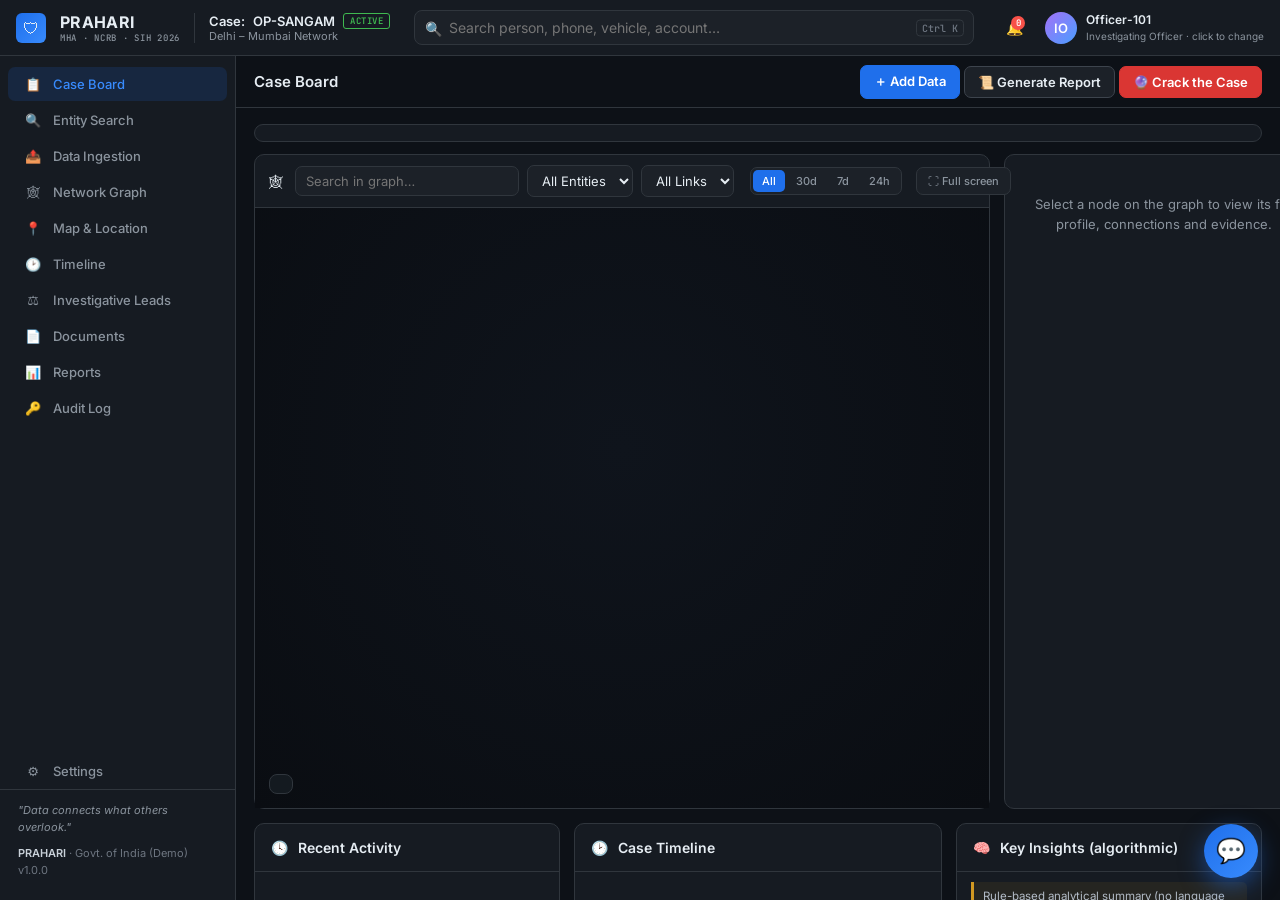
==== frontend/app.html @ 9f4f7a18 "Backend hardening, data curation, isolated tests, docs rewrite Backend - decisions: corrupt store ra" ====
<!DOCTYPE html>
<html lang="en">
<head>
<meta charset="UTF-8">
<meta name="viewport" content="width=device-width, initial-scale=1">
<title>PRAHARI · Investigative Intelligence Platform</title>
<!-- vendored: the board must work with no internet (air-gapped venue) -->
<script src="/static/vendor/vis-network.min.js"></script>
<link rel="preconnect" href="https://fonts.googleapis.com">
<link href="https://fonts.googleapis.com/css2?family=Inter:wght@400;500;600;700&family=JetBrains+Mono:wght@400;500&display=swap" rel="stylesheet">
<style>
:root{
  --bg:#0d1117; --panel:#161b22; --panel2:#1c2128; --panel3:#21262d;
  --border:#30363d; --border2:#3d444d;
  --text:#e6edf3; --text2:#c9d1d9; --muted:#8b949e; --dim:#6e7681;
  --blue:#4a9eff; --green:#3fb950; --amber:#d29922; --red:#f85149;
  --purple:#a371f7; --accent:#1f6feb; --accent2:#388bfd;
  --ui:"Inter",system-ui,sans-serif; --mono:"JetBrains Mono",monospace;
  --sidebar:236px; --topbar:56px; --tabs:52px;
}
*{box-sizing:border-box;margin:0}
html,body{height:100%}
body{background:var(--bg);color:var(--text);font:14px/1.5 var(--ui);overflow:hidden}
button{font:inherit;cursor:pointer;border:0;background:none;color:inherit}
::-webkit-scrollbar{width:10px;height:10px}
::-webkit-scrollbar-thumb{background:#30363d;border-radius:5px;border:2px solid var(--bg)}
::-webkit-scrollbar-thumb:hover{background:#3d444d}
.hidden{display:none!important}

/* ---------------- topbar ---------------- */
#topbar{position:fixed;top:0;left:0;right:0;height:var(--topbar);z-index:50;
  display:flex;align-items:center;gap:14px;padding:0 16px;
  background:var(--panel);border-bottom:1px solid var(--border)}
.emblem{width:30px;height:30px;border-radius:6px;flex-shrink:0;
  background:linear-gradient(135deg,#1f6feb,#388bfd);display:flex;align-items:center;
  justify-content:center;font-size:16px}
.brand{display:flex;flex-direction:column;line-height:1.15;flex-shrink:0}
.brand b{font:700 16px var(--ui);letter-spacing:.02em}
.brand span{font:500 9px var(--mono);color:var(--muted);letter-spacing:.08em}
.casechip{display:flex;flex-direction:column;line-height:1.2;padding-left:14px;
  border-left:1px solid var(--border);flex-shrink:0}
.casechip .ct{display:flex;align-items:center;gap:8px;font:600 13px var(--ui)}
.casechip .ct .badge{font:600 9px var(--mono);letter-spacing:.06em;color:var(--green);
  border:1px solid var(--green);border-radius:3px;padding:1px 6px}
.casechip .cs{font:400 11px var(--ui);color:var(--muted)}
#gsearch{flex:1;max-width:560px;margin:0 auto;position:relative}
#gsearch input{width:100%;background:var(--panel2);border:1px solid var(--border);
  border-radius:8px;color:var(--text);font:14px var(--ui);padding:8px 12px 8px 34px;outline:none}
#gsearch input:focus{border-color:var(--accent)}
#gsearch .ico{position:absolute;left:11px;top:50%;transform:translateY(-50%);color:var(--muted)}
#gsearch .kbd{position:absolute;right:10px;top:50%;transform:translateY(-50%);
  font:500 10px var(--mono);color:var(--dim);border:1px solid var(--border);
  border-radius:4px;padding:1px 5px}
#gresults{position:absolute;top:42px;left:0;right:0;background:var(--panel2);
  border:1px solid var(--border);border-radius:8px;max-height:320px;overflow:auto;z-index:60;
  box-shadow:0 12px 32px rgba(0,0,0,.5)}
#gresults .gr{padding:8px 12px;cursor:pointer;display:flex;align-items:center;gap:9px;
  border-bottom:1px solid var(--border)}
#gresults .gr:hover{background:var(--panel3)}
.topright{display:flex;align-items:center;gap:14px;flex-shrink:0}
.icobtn{position:relative;width:34px;height:34px;border-radius:8px;display:flex;
  align-items:center;justify-content:center;color:var(--muted)}
.icobtn:hover{background:var(--panel3);color:var(--text)}
.icobtn .dot{position:absolute;top:5px;right:6px;width:14px;height:14px;border-radius:50%;
  background:var(--red);color:#fff;font:600 9px var(--mono);display:flex;align-items:center;
  justify-content:center}
.user{display:flex;align-items:center;gap:9px}
.avatar{width:32px;height:32px;border-radius:50%;background:linear-gradient(135deg,#a371f7,#4a9eff);
  display:flex;align-items:center;justify-content:center;font:600 13px var(--ui);color:#fff}
.user .un{line-height:1.2}.user .un b{font:600 12px var(--ui);display:block}
.user .un span{font:400 10px var(--ui);color:var(--muted)}

/* ---------------- sidebar ---------------- */
#sidebar{position:fixed;top:var(--topbar);left:0;bottom:0;width:var(--sidebar);z-index:40;
  background:var(--panel);border-right:1px solid var(--border);display:flex;flex-direction:column;
  padding:10px 0}
.navitem{display:flex;align-items:center;gap:11px;padding:9px 16px;margin:1px 8px;
  border-radius:7px;color:var(--muted);font:500 13px var(--ui);cursor:pointer;user-select:none}
.navitem:hover{background:var(--panel3);color:var(--text)}
.navitem.on{background:rgba(31,111,235,.15);color:var(--accent2)}
.navitem .ni{width:18px;text-align:center;flex-shrink:0}
.navspring{flex:1}
.sidefoot{padding:12px 18px;border-top:1px solid var(--border);font-size:11px;color:var(--dim)}
.sidefoot .q{font-style:italic;color:var(--muted);margin-bottom:10px;line-height:1.5}
.sidefoot b{color:var(--text2);font-weight:600}

/* ---------------- tabs + actions ---------------- */
#tabsbar{position:fixed;top:var(--topbar);left:var(--sidebar);right:0;height:var(--tabs);z-index:30;
  display:flex;align-items:center;gap:4px;padding:0 18px;background:var(--bg);
  border-bottom:1px solid var(--border)}
.tab{display:flex;align-items:center;gap:7px;padding:7px 13px;border-radius:7px;
  color:var(--muted);font:500 13px var(--ui);cursor:pointer;user-select:none}
.tab:hover{background:var(--panel2);color:var(--text)}
.tab.on{background:var(--accent);color:#fff}
.tabspring{flex:1}
.viewtitle{font:600 15px var(--ui);color:var(--text)}
.abtn{display:flex;align-items:center;gap:7px;padding:7px 13px;border-radius:7px;
  font:600 13px var(--ui);border:1px solid var(--border2)}
.abtn:hover{filter:brightness(1.12)}
.abtn.blue{background:var(--accent);border-color:var(--accent);color:#fff}
.abtn.ghost{background:var(--panel2);color:var(--text)}
.abtn.red{background:#da3633;border-color:#da3633;color:#fff}

/* ---------------- main ---------------- */
#main{position:fixed;top:calc(var(--topbar) + var(--tabs));left:var(--sidebar);right:0;bottom:0;
  overflow:auto;padding:16px 18px 22px}
.view{display:none}.view.on{display:block}

/* stat strip — slim single line, not tall cards */
.stats{display:flex;align-items:center;flex-wrap:wrap;gap:0;margin-bottom:12px;
  padding:8px 16px;background:var(--panel);border:1px solid var(--border);border-radius:9px}
.stat-i{display:inline-flex;align-items:baseline;gap:5px;font:400 12px var(--ui);color:var(--muted)}
.stat-i .ic{font-size:13px;margin-right:2px}
.stat-i b{font:700 15px var(--ui);color:var(--text)}
.stat-i.lead b{color:var(--red)}
.stat-sep{color:var(--border2);margin:0 12px}

/* card */
.card{background:var(--panel);border:1px solid var(--border);border-radius:10px}
.card-h{display:flex;align-items:center;gap:10px;padding:13px 16px;border-bottom:1px solid var(--border)}
.card-h .ci{color:var(--accent2)}
.card-h h3{font:600 14px var(--ui);flex:1}
.card-h .sub{font:400 11px var(--ui);color:var(--muted)}

/* overview grid */
.ov-grid{display:grid;grid-template-columns:1fr 340px;gap:14px;margin-bottom:14px}
.ov-bottom{display:grid;grid-template-columns:1fr 1.2fr 1fr;gap:14px}
@media(max-width:1400px){.ov-grid{grid-template-columns:1fr 320px}.stats{grid-template-columns:repeat(3,1fr)}}

/* graph */
.graphwrap{position:relative}
.graphtools{display:flex;align-items:center;gap:8px;padding:10px 14px;border-bottom:1px solid var(--border)}
.graphtools .gsrch{flex:1;max-width:240px;position:relative}
.graphtools input,.graphtools select{background:var(--panel2);border:1px solid var(--border);
  border-radius:7px;color:var(--text);font:13px var(--ui);padding:6px 10px;outline:none}
.graphtools input:focus,.graphtools select:focus{border-color:var(--accent)}
#graph{height:600px;background:radial-gradient(circle at 50% 40%,#0f141c,#0a0d12)}
.gfull{font:500 11px var(--ui);color:var(--muted);background:var(--panel2);
  border:1px solid var(--border);border-radius:7px;padding:6px 11px;margin-left:6px;flex-shrink:0}
.gfull:hover{color:var(--text);border-color:var(--border2)}
/* full-screen graph: the card lifts out and fills the whole window */
#graphCard.fullscreen{position:fixed;inset:0;z-index:88;margin:0;border-radius:0;
  display:flex;flex-direction:column;border:0;overflow:hidden}
#graphCard.fullscreen .graphtools{flex-shrink:0}
#graphCard.fullscreen #graph{flex:1;min-height:0;height:auto}
#graphCard.fullscreen .glegend{bottom:22px}
body.graph-full{overflow:hidden}
/* #main is position:fixed and so forms its own stacking context — the card's
   z-index is trapped inside it and would paint behind the header. Lift the
   whole #main above the top/side bars while a child is full-screen. */
body.graph-full #main{z-index:95}
.gwin{display:flex;gap:2px;background:var(--panel2);border:1px solid var(--border);border-radius:7px;padding:2px}
.gwin span{font:500 11px var(--ui);color:var(--muted);padding:4px 9px;border-radius:5px;cursor:pointer}
.gwin span.on{background:var(--accent);color:#fff}
.glegend{position:absolute;left:14px;bottom:14px;background:rgba(22,27,34,.92);
  border:1px solid var(--border);border-radius:8px;padding:9px 11px;font-size:11px}
.glegend .lr{display:flex;align-items:center;gap:7px;color:var(--text2);padding:2px 0}
.glegend .ld{width:9px;height:9px;border-radius:50%}

/* entity panel */
.ent-empty{padding:40px 20px;text-align:center;color:var(--muted);font-size:13px}
.ent-head{padding:16px;border-bottom:1px solid var(--border)}
.ent-top{display:flex;align-items:center;gap:12px}
.ent-av{width:46px;height:46px;border-radius:50%;flex-shrink:0;display:flex;align-items:center;
  justify-content:center;font-size:20px;background:var(--panel3)}
.ent-name{font:700 17px var(--ui)}
.ent-tags{display:flex;flex-wrap:wrap;gap:5px;margin-top:9px}
.tag{font:600 10px var(--ui);padding:2px 8px;border-radius:11px;border:1px solid}
.tag.blue{color:var(--blue);border-color:rgba(74,158,255,.4);background:rgba(74,158,255,.1)}
.tag.amber{color:var(--amber);border-color:rgba(210,153,34,.4);background:rgba(210,153,34,.1)}
.tag.red{color:var(--red);border-color:rgba(248,81,73,.4);background:rgba(248,81,73,.1)}
.tag.green{color:var(--green);border-color:rgba(63,185,80,.4);background:rgba(63,185,80,.1)}
.tag.mut{color:var(--muted);border-color:var(--border2);background:var(--panel3)}
.ent-tabs{display:flex;gap:2px;padding:0 12px;border-bottom:1px solid var(--border)}
.ent-tab{font:500 12px var(--ui);color:var(--muted);padding:9px 11px;cursor:pointer;
  border-bottom:2px solid transparent}
.ent-tab:hover{color:var(--text)}
.ent-tab.on{color:var(--accent2);border-bottom-color:var(--accent2)}
.ent-body{padding:14px 16px;max-height:440px;overflow:auto}
.sec-h{font:600 12px var(--ui);color:var(--muted);margin:2px 0 8px;text-transform:uppercase;
  letter-spacing:.04em}
.kv{display:flex;justify-content:space-between;gap:10px;padding:6px 0;border-bottom:1px solid #21262d;
  font-size:13px}
.kv .k{color:var(--muted);flex-shrink:0}
.kv .v{color:var(--text2);text-align:right;word-break:break-word}
.kv .v.link{color:var(--accent2);cursor:pointer}
.scorebar{height:6px;border-radius:3px;background:var(--panel3);overflow:hidden;margin-top:4px}
.scorebar i{display:block;height:100%;background:linear-gradient(90deg,#d29922,#f85149)}
.btn-full{display:block;width:100%;text-align:center;margin-top:14px;padding:9px;border-radius:7px;
  background:var(--accent);color:#fff;font:600 13px var(--ui)}
.btn-full:hover{filter:brightness(1.1)}
.conn{display:flex;align-items:center;gap:9px;padding:8px 0;border-bottom:1px solid #21262d;
  cursor:pointer;font-size:13px}
.conn:hover{background:var(--panel2)}
.conn .cdot{width:9px;height:9px;border-radius:50%;flex-shrink:0}
.conn .cn{flex:1}.conn .cr{font:400 11px var(--ui);color:var(--muted)}
.conn .cc{font:600 11px var(--mono);color:var(--green)}
.rec{border:1px solid var(--border);border-radius:7px;padding:8px 10px;margin-bottom:7px;
  background:var(--panel2)}
.rec .rid{font:600 11px var(--mono);color:var(--accent2)}
.rec .rt{font:400 10px var(--mono);color:var(--muted);float:right}
.rec .rd{font:400 12px var(--ui);color:var(--text2);margin-top:3px}
.disc{font:400 11.5px var(--ui);color:#b3bcc7;background:rgba(210,153,34,.08);
  border-left:3px solid var(--amber);padding:6px 9px;border-radius:0 5px 5px 0;margin-top:10px;
  line-height:1.5}

/* widgets */
.wlist .wi{display:flex;gap:10px;padding:10px 14px;border-bottom:1px solid var(--border)}
.wi .wic{width:30px;height:30px;border-radius:7px;flex-shrink:0;display:flex;align-items:center;
  justify-content:center;font-size:14px}
.wi .wt{font:500 12.5px var(--ui);line-height:1.35}
.wi .wd{font:400 11px var(--ui);color:var(--muted);margin-top:2px}
.wi .wtime{font:400 10px var(--mono);color:var(--dim);margin-left:auto;flex-shrink:0}
.insight{display:flex;gap:10px;padding:9px 14px;border-bottom:1px solid var(--border);font-size:12.5px;
  line-height:1.4;cursor:pointer}
.insight:hover{background:var(--panel2)}
.insight .in-n{width:19px;height:19px;border-radius:50%;background:var(--panel3);color:var(--accent2);
  font:600 11px var(--mono);display:flex;align-items:center;justify-content:center;flex-shrink:0}
.insight .in-c{font:600 10px var(--mono);color:var(--green);margin-left:6px}

/* mini timeline */
.mtl{padding:16px 18px}
.mtl-track{position:relative;height:2px;background:var(--border);margin:26px 8px 8px}
.mtl-ev{position:absolute;top:50%;transform:translate(-50%,-50%);width:13px;height:13px;
  border-radius:50%;border:3px solid var(--bg);cursor:pointer}
.mtl-lb{position:absolute;top:14px;transform:translateX(-50%);text-align:center;white-space:nowrap}
.mtl-lb .d{font:600 10px var(--mono);color:var(--text2)}
.mtl-lb .t{font:400 9px var(--ui);color:var(--muted)}

/* leads */
.leadcard{background:var(--panel);border:1px solid var(--border);border-radius:10px;padding:14px 16px;
  margin-bottom:12px;cursor:pointer}
.leadcard:hover{border-color:var(--border2)}
.lc-top{display:flex;align-items:center;gap:12px}
.lc-name{font:600 15px var(--ui);flex:1}
.lc-score{font:700 20px var(--mono)}
.lc-band{font:600 10px var(--ui);letter-spacing:.05em;padding:2px 8px;border-radius:11px}
.lc-bar{height:8px;border-radius:4px;background:var(--panel3);margin:10px 0;overflow:hidden;display:flex}
.lc-bar i{height:100%}
.lc-facs{display:flex;flex-wrap:wrap;gap:6px}
.lc-fac{font:500 11px var(--ui);color:var(--text2);background:var(--panel2);border:1px solid var(--border);
  border-radius:6px;padding:3px 8px}
.lc-fac b{color:var(--accent2)}
.fac-row{display:flex;gap:9px;align-items:baseline;font:12px/1.5 var(--ui);color:var(--text2);
  padding:3px 0;border-top:1px solid #21262d}
.fac-row b{font:700 12px var(--mono);width:34px;flex-shrink:0;text-align:right}
.fac-row .fac-name{font-weight:600;color:var(--text)}
.fac-row .chip-r{color:var(--green);cursor:pointer;font:11px var(--mono)}

/* generic list panels */
.pad{padding:16px}
.placeholder{text-align:center;padding:70px 20px;color:var(--muted)}
.placeholder .pi{font-size:44px;margin-bottom:14px;opacity:.5}
.placeholder h2{font:600 18px var(--ui);color:var(--text2);margin-bottom:8px}
.placeholder p{max-width:440px;margin:0 auto;line-height:1.6}

/* entity case-file tab */
.casefir{border:1px solid var(--border);border-radius:8px;background:var(--panel2);
  padding:11px 13px;margin-bottom:11px}
.cf-h{display:flex;align-items:center;gap:8px;margin-bottom:6px}
.cf-id{font:600 12px var(--mono);color:var(--accent2);cursor:pointer}
.cf-id:hover{text-decoration:underline}
.cf-meta{font:11px var(--mono);color:var(--muted);margin-left:auto}
.cf-secs{display:flex;flex-wrap:wrap;gap:5px;margin-bottom:7px}
.cf-sec{font:600 10px var(--mono);color:#f0883e;background:rgba(240,136,62,.12);
  border:1px solid rgba(240,136,62,.35);border-radius:4px;padding:1px 7px}
.cf-points{margin:0;padding-left:18px}
.cf-points li{font:13px/1.55 var(--ui);color:var(--text2);margin-bottom:3px}
.cf-points a{color:var(--accent2);cursor:pointer}
.cf-flag{font:12px/1.5 var(--ui);color:var(--text2);background:rgba(210,153,34,.07);
  border-left:3px solid var(--amber);padding:6px 9px;border-radius:0 5px 5px 0;margin-bottom:6px}
.cf-moves{position:relative}
.cf-move{display:flex;align-items:center;gap:9px;padding:6px 0;border-bottom:1px solid #21262d;
  cursor:pointer}
.cf-move:hover{background:var(--panel2)}
.cf-dot{width:22px;height:22px;border-radius:50%;flex-shrink:0;display:flex;align-items:center;
  justify-content:center;font-size:11px}
.cf-date{font:600 11px var(--mono);color:var(--muted);width:74px;flex-shrink:0}
.cf-sum{font:12.5px var(--ui);color:var(--text2)}

/* evidence drawer */
#drawer{position:fixed;top:0;right:0;bottom:0;width:440px;max-width:94vw;z-index:97;
  background:var(--panel);border-left:1px solid var(--border2);display:flex;flex-direction:column;
  box-shadow:-12px 0 40px rgba(0,0,0,.55);animation:dwIn .18s ease-out}
#drawer[hidden]{display:none}
@keyframes dwIn{from{transform:translateX(30px);opacity:0}to{transform:none;opacity:1}}
.dw-head{display:flex;align-items:center;gap:10px;padding:15px 18px;border-bottom:1px solid var(--border)}
.dw-head h3{flex:1;font:600 15px var(--ui)}
#dwBody{flex:1;overflow:auto;padding:16px 18px}
.dw-sec{margin-bottom:16px}
.dw-lbl{font:600 10px var(--mono);letter-spacing:.1em;color:var(--muted);text-transform:uppercase;
  margin-bottom:8px}
.dw-txt{font:400 13px var(--ui);color:var(--text2);line-height:1.55}
.dw-kv{display:flex;justify-content:space-between;gap:10px;font:12px var(--mono);color:var(--text2);
  padding:5px 0;border-bottom:1px solid #21262d}
.dw-kv span{color:var(--muted)}
.confrow{display:flex;justify-content:space-between;gap:10px;font:11px var(--mono);color:var(--text2);
  padding:4px 0;border-bottom:1px solid #21262d}
.confrow b{color:var(--green)}.confrow.neg b{color:var(--red)}
.dw-rec{border:1px solid var(--border);border-radius:7px;background:var(--panel2);padding:8px 10px;
  margin-bottom:7px;cursor:pointer}
.dw-rec:hover{border-color:var(--border2)}
.dw-rec .rid{font:600 11px var(--mono);color:var(--accent2)}
.dw-rec .rt{font:400 10px var(--mono);color:var(--muted);float:right}
.dw-rec .rd{font:400 12px var(--ui);color:var(--text2);margin-top:3px;word-break:break-word}

/* decision buttons */
.decide{display:flex;gap:7px;flex-wrap:wrap;margin-top:10px}
.dbtn{font:600 11px var(--ui);padding:5px 11px;border-radius:6px;border:1px solid var(--border2);
  background:var(--panel3);color:var(--text2)}
.dbtn:hover{filter:brightness(1.15)}
.dbtn.ok{border-color:#238636;color:#3fb950}
.dbtn.no{border-color:#da3633;color:#f85149}
.dbtn.rev{border-color:#9e6a03;color:#d29922}
.verdict{display:inline-flex;align-items:center;gap:5px;font:600 10px var(--mono);letter-spacing:.04em;
  padding:2px 8px;border-radius:11px;margin-left:6px}
.verdict.VERIFIED,.verdict.CONFIRMED{color:#3fb950;background:rgba(63,185,80,.12);border:1px solid #238636}
.verdict.DISMISSED,.verdict.REJECTED{color:#f85149;background:rgba(248,81,73,.12);border:1px solid #da3633}
.verdict.NEEDS_REVIEW{color:#d29922;background:rgba(210,153,34,.12);border:1px solid #9e6a03}

/* report overlay */
#report{position:fixed;inset:0;z-index:100;background:#0d1117;overflow:auto}
#report[hidden]{display:none}
.rp-bar{position:sticky;top:0;display:flex;align-items:center;gap:10px;padding:12px 22px;
  background:var(--panel);border-bottom:1px solid var(--border)}
.rp-body{max-width:900px;margin:0 auto;padding:32px 40px 60px;background:#fff;color:#1a1a1a;
  min-height:100%}
.rp-body h1{font:700 24px var(--ui);margin-bottom:4px;color:#0d2b52}
.rp-body .rp-meta{font:12px var(--mono);color:#555;margin-bottom:4px}
.rp-body h2{font:600 15px var(--ui);color:#0d2b52;margin:24px 0 10px;padding-bottom:5px;
  border-bottom:2px solid #0d2b52}
.rp-body h3{font:600 13px var(--ui);margin:14px 0 6px;color:#222}
.rp-body p,.rp-body li{font:13px/1.6 var(--ui);color:#333}
.rp-body table{width:100%;border-collapse:collapse;margin:8px 0;font-size:12px}
.rp-body th,.rp-body td{border:1px solid #ccc;padding:6px 9px;text-align:left;vertical-align:top}
.rp-body th{background:#eef2f7;font-weight:600}
.rp-lead{border:1px solid #ccc;border-radius:6px;padding:10px 12px;margin-bottom:10px}
.rp-lead .h{display:flex;justify-content:space-between;font-weight:600}
.rp-disc{font:12px var(--ui);color:#7a5a00;background:#fff7e0;border-left:4px solid #d29922;
  padding:8px 12px;margin:10px 0;line-height:1.5}
.rp-emblem{width:34px;height:34px;border-radius:7px;background:linear-gradient(135deg,#1f6feb,#388bfd);
  display:inline-flex;align-items:center;justify-content:center;font-size:18px;vertical-align:middle;margin-right:10px}
@media print{
  body>*{display:none!important}
  #report{display:block!important;position:static;inset:auto}
  #report .no-print{display:none!important}
  .rp-body{max-width:none;margin:0;padding:0}
}

/* Ask PRAHARI assistant */
#askFab{position:fixed;right:22px;bottom:22px;z-index:98;width:54px;height:54px;border-radius:50%;
  background:linear-gradient(135deg,#1f6feb,#388bfd);color:#fff;font-size:24px;
  box-shadow:0 8px 24px rgba(31,111,235,.5);display:flex;align-items:center;justify-content:center}
#askFab:hover{filter:brightness(1.1);transform:translateY(-1px)}
#askPanel{position:fixed;right:22px;bottom:22px;z-index:98;width:390px;max-width:94vw;height:560px;
  max-height:82vh;display:flex;flex-direction:column;background:var(--panel);
  border:1px solid var(--border2);border-radius:14px;overflow:hidden;
  box-shadow:0 20px 60px rgba(0,0,0,.6);animation:askIn .18s ease-out}
#askPanel[hidden]{display:none}
@keyframes askIn{from{opacity:0;transform:translateY(20px)}to{opacity:1;transform:none}}
.ask-head{display:flex;align-items:center;gap:8px;padding:12px 14px;border-bottom:1px solid var(--border);
  background:linear-gradient(90deg,rgba(31,111,235,.14),transparent)}
.ask-head b{font:600 14px var(--ui)}
.ask-sub{font:400 10px var(--mono);color:var(--muted);margin-left:2px}
.ask-head .icobtn{margin-left:auto}
#askLog{flex:1;overflow:auto;padding:14px;display:flex;flex-direction:column;gap:12px}
.msg{max-width:88%;font:13px/1.5 var(--ui)}
.msg.user{align-self:flex-end;background:var(--accent);color:#fff;padding:8px 12px;border-radius:12px 12px 3px 12px}
.msg.bot{align-self:flex-start;background:var(--panel3);border:1px solid var(--border);
  padding:10px 12px;border-radius:12px 12px 12px 3px;width:100%}
.msg.bot .b-title{font:600 13px var(--ui);color:var(--accent2);margin-bottom:3px}
.msg.bot .b-sum{color:var(--text2);margin-bottom:7px}
.msg.bot ul{margin:0;padding-left:16px}
.msg.bot li{margin-bottom:5px;color:var(--text2)}
.msg.bot li .chip-e{color:var(--accent2);cursor:pointer;text-decoration:underline dotted}
.msg.bot li .chip-r{color:var(--green);cursor:pointer;font:11px var(--mono)}
.b-disc{font:10px var(--ui);color:var(--muted);margin-top:8px;padding-top:7px;
  border-top:1px dashed var(--border);line-height:1.45}
.ask-ex{display:flex;flex-wrap:wrap;gap:6px;margin-top:8px}
.ask-ex span{font:11px var(--ui);color:var(--accent2);border:1px solid var(--border2);
  border-radius:12px;padding:3px 9px;cursor:pointer;background:var(--panel2)}
.ask-ex span:hover{background:var(--panel3)}
.ask-input{display:flex;gap:8px;padding:11px;border-top:1px solid var(--border)}
.ask-input input{flex:1;background:var(--panel2);border:1px solid var(--border);border-radius:9px;
  color:var(--text);font:13px var(--ui);padding:9px 12px;outline:none}
.ask-input input:focus{border-color:var(--accent)}
.ask-input button{width:40px;border-radius:9px;background:var(--accent);color:#fff;font-size:15px}
.ask-input button:hover{filter:brightness(1.1)}

[role=button]:focus-visible,.navitem:focus-visible,.ent-tab:focus-visible{outline:2px solid var(--accent2);outline-offset:1px}

/* toast */
#toast{position:fixed;bottom:22px;left:50%;transform:translateX(-50%);z-index:100;
  background:var(--panel3);border:1px solid var(--border2);border-radius:8px;padding:10px 16px;
  font-size:13px;box-shadow:0 8px 28px rgba(0,0,0,.5);opacity:0;transition:.2s;pointer-events:none}
#toast.show{opacity:1}

/* modal (Add Data) */
.modal{position:fixed;inset:0;z-index:99;background:rgba(1,4,9,.7);display:flex;align-items:center;
  justify-content:center;padding:20px}
.modal[hidden]{display:none}
.modal-panel{width:min(760px,96vw);max-height:88vh;display:flex;flex-direction:column;
  background:var(--panel);border:1px solid var(--border2);border-radius:12px;overflow:hidden}
.modal-h{display:flex;align-items:center;gap:10px;padding:15px 18px;border-bottom:1px solid var(--border)}
.modal-h h3{flex:1;font:600 15px var(--ui)}
.modal-b{padding:16px 18px;overflow:auto}
.modal-f{padding:11px 18px;border-top:1px solid var(--border);font:11px var(--ui);color:var(--muted);
  line-height:1.5}
.frow{display:flex;gap:12px;flex-wrap:wrap;margin-bottom:11px}
.frow label{display:flex;flex-direction:column;gap:4px;font:500 11px var(--ui);color:var(--muted);flex:1;
  min-width:150px}
.frow select,.frow input[type=file]{background:var(--panel2);border:1px solid var(--border);
  border-radius:7px;color:var(--text);font:13px var(--ui);padding:7px 9px}
#amPayload{width:100%;height:150px;background:#0b0f14;border:1px solid var(--border);border-radius:8px;
  color:var(--text);font:12px var(--mono);padding:10px 12px;resize:vertical;outline:none}
#amPayload:focus{border-color:var(--accent)}
.factions{display:flex;align-items:center;gap:10px;flex-wrap:wrap;margin:11px 0}
.factions .chk{font:400 11px var(--ui);color:var(--muted);display:flex;align-items:center;gap:5px}
.am-stat{font:600 11px var(--mono);padding:3px 9px;border-radius:5px;border:1px solid}
.am-stat.ok{color:var(--green);border-color:var(--green);background:rgba(63,185,80,.1)}
.am-stat.warn{color:var(--amber);border-color:var(--amber);background:rgba(210,153,34,.1)}
.am-stat.bad{color:var(--red);border-color:var(--red);background:rgba(248,81,73,.1)}
.am-stat.mut{color:var(--muted);border-color:var(--border2)}
.am-rec{border:1px solid var(--border);border-radius:7px;background:var(--panel2);padding:8px 10px;
  margin-bottom:7px}
.am-rec-top{display:flex;align-items:center;gap:8px;font:600 12px var(--mono);flex-wrap:wrap}
.am-fields{font:11px var(--mono);color:var(--text2);margin-top:5px;line-height:1.55;word-break:break-word}
.am-fields .nul{color:var(--amber);font-style:italic}
.am-issue{font:11px var(--mono);color:var(--amber);margin-top:4px}
.am-conflict{font:11px var(--mono);color:var(--red);background:rgba(248,81,73,.09);
  border-left:3px solid var(--red);padding:5px 8px;margin-top:5px;border-radius:0 5px 5px 0}
.am-done{font:13px var(--ui);color:var(--green);background:rgba(63,185,80,.1);
  border:1px solid rgba(63,185,80,.35);border-radius:8px;padding:11px 13px;line-height:1.5}

/* crack overlay */
#crack{position:fixed;left:calc(var(--sidebar) + 20px);bottom:22px;z-index:97;width:420px;
  background:var(--panel);border:1px solid var(--border2);border-radius:12px;overflow:hidden;
  box-shadow:0 16px 40px rgba(0,0,0,.6)}
#crack[hidden]{display:none}
.ck-h{display:flex;align-items:center;gap:9px;padding:12px 15px;border-bottom:1px solid var(--border)}
.ck-h .step{font:600 11px var(--mono);color:var(--accent2)}
.ck-h h4{flex:1;font:600 14px var(--ui)}
.ck-b{padding:14px 15px;font-size:13px;line-height:1.55;color:var(--text2)}
.ck-b .src{display:block;margin-top:8px;font:400 11px var(--mono);color:var(--muted)}
.ck-f{display:flex;gap:8px;padding:11px 15px;border-top:1px solid var(--border)}
.ck-f button{padding:7px 14px;border-radius:7px;font:600 12px var(--ui);border:1px solid var(--border2);
  background:var(--panel2);color:var(--text)}
.ck-f .prim{background:var(--accent);border-color:var(--accent);color:#fff;flex:1}
</style>
</head>
<body>

<div id="topbar">
  <div class="emblem">&#x1F6E1;</div>
  <div class="brand"><b>PRAHARI</b><span>MHA &middot; NCRB &middot; SIH 2026</span></div>
  <div class="casechip">
    <div class="ct">Case: <span id="caseName">OP-SANGAM</span> <span class="badge">ACTIVE</span></div>
    <div class="cs">Delhi &ndash; Mumbai Network</div>
  </div>
  <div id="gsearch">
    <span class="ico">&#128269;</span>
    <input id="gsearchInput" placeholder="Search person, phone, vehicle, account…" autocomplete="off">
    <span class="kbd">Ctrl K</span>
    <div id="gresults" class="hidden"></div>
  </div>
  <div class="topright">
    <button class="icobtn" id="alertsBtn" title="Open findings needing review">&#128276;<span class="dot" id="notifCount" hidden>0</span></button>
    <div class="user">
      <div class="avatar">IO</div>
      <div class="un" id="officerChip" title="Click to change the officer identity recorded in the audit log" style="cursor:pointer"><b id="officerName">Officer-101</b><span>Investigating Officer &middot; click to change</span></div>
    </div>
  </div>
</div>

<div id="sidebar">
  <div class="navitem on" data-view="overview"><span class="ni">&#128203;</span>Case Board</div>
  <div class="navitem" data-view="entitysearch"><span class="ni">&#128269;</span>Entity Search</div>
  <div class="navitem" data-view="ingestion"><span class="ni">&#128228;</span>Data Ingestion</div>
  <div class="navitem" data-view="network"><span class="ni">&#128376;</span>Network Graph</div>
  <div class="navitem" data-view="map"><span class="ni">&#128205;</span>Map &amp; Location</div>
  <div class="navitem" data-view="timeline"><span class="ni">&#128337;</span>Timeline</div>
  <div class="navitem" data-view="leads"><span class="ni">&#9878;</span>Investigative Leads</div>
  <div class="navitem" data-view="documents"><span class="ni">&#128196;</span>Documents</div>
  <div class="navitem" data-view="reports"><span class="ni">&#128202;</span>Reports</div>
  <div class="navitem" data-view="audit"><span class="ni">&#128273;</span>Audit Log</div>
  <div class="navspring"></div>
  <div class="navitem" data-view="settings"><span class="ni">&#9881;</span>Settings</div>
  <div class="sidefoot">
    <div class="q">"Data connects what others overlook."</div>
    <b>PRAHARI</b> &middot; Govt. of India (Demo)<br>v1.0.0
  </div>
</div>

<!-- View tabs removed — navigation lives in the left sidebar. This bar now
     holds only the case-wide action buttons. -->
<div id="tabsbar">
  <div id="viewTitle" class="viewtitle">Case Board</div>
  <div class="tabspring"></div>
  <button class="abtn blue" id="addDataBtn">&#65291; Add Data</button>
  <button class="abtn ghost" id="reportBtn">&#128220; Generate Report</button>
  <button class="abtn red" id="crackBtn">&#128302; Crack the Case</button>
</div>

<div id="main">
  <!-- ===================== OVERVIEW ===================== -->
  <div class="view on" id="view-overview">
    <div class="stats" id="statStrip"></div>
    <div class="ov-grid">
      <div class="card graphwrap" id="graphCard">
        <div class="graphtools">
          <span class="card-h ci" style="border:0;padding:0;margin-right:4px">&#128376;</span>
          <div class="gsrch"><input id="graphSearch" placeholder="Search in graph…"></div>
          <select id="filterKind"><option value="">All Entities</option></select>
          <select id="filterRel"><option value="">All Links</option></select>
          <div class="tabspring"></div>
          <div class="gwin" id="gwin">
            <span data-window="all" class="on">All</span>
            <span data-window="30d">30d</span>
            <span data-window="7d">7d</span>
            <span data-window="24h">24h</span>
          </div>
          <button class="gfull" id="graphExpand" title="Expand graph to full screen (Esc to exit)">&#9974; Full screen</button>
        </div>
        <div id="graph"></div>
        <div class="glegend" id="glegend"></div>
      </div>
      <div class="card" id="entityCard">
        <div id="entityPanel"><div class="ent-empty">Select a node on the graph to view its full profile, connections and evidence.</div></div>
      </div>
    </div>
    <div class="ov-bottom">
      <div class="card">
        <div class="card-h"><span class="ci">&#128339;</span><h3>Recent Activity</h3></div>
        <div class="wlist" id="activityList"></div>
      </div>
      <div class="card">
        <div class="card-h"><span class="ci">&#128337;</span><h3>Case Timeline</h3><span class="sub" id="tlSub"></span></div>
        <div class="mtl"><div class="mtl-track" id="mtlTrack"></div></div>
      </div>
      <div class="card">
        <div class="card-h"><span class="ci">&#129504;</span><h3>Key Insights (algorithmic)</h3></div>
        <div id="insightList"></div>
        <div class="disc" style="margin:10px 14px 14px">Rule-based analytical summary (no language model). Requires investigator verification.</div>
      </div>
    </div>
  </div>

  <!-- ===================== NETWORK (full) ===================== -->
  <div class="view" id="view-network">
    <div class="ov-grid" style="grid-template-columns:1fr 360px">
      <div class="card graphwrap">
        <div class="card-h"><span class="ci">&#128376;</span><h3>Network Graph</h3>
          <span class="sub">Full entity &amp; relationship view</span></div>
        <div id="graph2" style="height:660px;background:radial-gradient(circle at 50% 40%,#11161d,#0d1117)"></div>
      </div>
      <div class="card"><div id="entityPanel2"><div class="ent-empty">Select a node to inspect.</div></div></div>
    </div>
  </div>

  <!-- ===================== TIMELINE ===================== -->
  <div class="view" id="view-timeline">
    <div class="card"><div class="card-h"><span class="ci">&#128337;</span><h3>Case Timeline</h3>
      <span class="sub" id="tlSub2"></span></div>
      <div id="fullTimeline" class="pad"></div></div>
  </div>

  <!-- ===================== LEADS ===================== -->
  <div class="view" id="view-leads">
    <div class="card-h" style="background:var(--panel);border:1px solid var(--border);border-radius:10px;margin-bottom:14px">
      <span class="ci">&#9878;</span><h3>Investigative Lead Scores</h3>
      <span class="sub">Triage ranking — not a determination of guilt. Every point is explained.</span></div>
    <div id="leadsList"></div>
  </div>

  <!-- ===================== ENTITY RESOLUTION ===================== -->
  <div class="view" id="view-entitysearch">
    <div class="card-h" style="background:var(--panel);border:1px solid var(--border);border-radius:10px;margin-bottom:14px">
      <span class="ci">&#128269;</span><h3>Entity Resolution</h3>
      <span class="sub">Candidate identity matches — nothing merged without investigator confirmation.</span></div>
    <div id="erList"></div>
  </div>

  <!-- ===================== AUDIT ===================== -->
  <div class="view" id="view-audit">
    <div class="card"><div class="card-h"><span class="ci">&#128273;</span><h3>Blockchain Audit Log</h3>
      <span class="sub" id="auditState"></span>
      <button class="abtn ghost" id="tamperBtn" style="margin-left:auto">&#128274; Tamper Test</button></div>
      <div id="auditList" class="pad"></div></div>
  </div>

  <!-- ===================== INGESTION ===================== -->
  <div class="view" id="view-ingestion">
    <div class="placeholder"><div class="pi">&#128228;</div><h2>Data Ingestion</h2>
      <p>Use <b>Add Data</b> (top right) to ingest a new FIR, CDR, transfer, vehicle and more —
      with validation, quality scoring and conflict detection before anything touches the graph.</p>
      <button class="abtn blue" style="display:inline-flex;margin-top:16px" onclick="document.getElementById('addDataBtn').click()">&#65291; Open Add Data</button>
    </div>
  </div>

  <!-- placeholders -->
  <div class="view" id="view-map"><div class="placeholder"><div class="pi">&#128205;</div>
    <h2>Map &amp; Location</h2><p>Simulated location intelligence and geo-fencing land in Phase 2.
    CCTV/ANPR and GPS records can already be ingested and are stored, ready for this view.</p></div></div>
  <div class="view" id="view-reports"><div class="placeholder"><div class="pi">&#128209;</div>
    <h2>Case Report</h2><p>Generate a printable case brief — key entities, investigative leads with
    their evidence, timeline, network summary and audit status. Every finding is citable to its
    source records.</p>
    <button class="abtn blue" style="display:inline-flex;margin-top:16px" onclick="document.getElementById('reportBtn').click()">&#128220; Generate Report</button>
  </div></div>
  <div class="view" id="view-documents"><div class="placeholder"><div class="pi">&#128196;</div>
    <h2>Documents</h2><p>The 21 ingested FIR narratives and source files back every edge on the board.
    A document browser is a Phase 2 addition.</p></div></div>
  <div class="view" id="view-settings"><div class="placeholder"><div class="pi">&#9881;</div>
    <h2>Settings</h2><p>Role-based access, thresholds and retention policy are documented in the
    production architecture and land in Phase 2.</p></div></div>
</div>

<!-- Add Data modal -->
<div class="modal" id="addModal" hidden>
  <div class="modal-panel">
    <div class="modal-h"><span class="ci">&#128228;</span><h3>Add Data to Case</h3>
      <button class="icobtn" onclick="closeAddData()">&#10005;</button></div>
    <div class="modal-b">
      <div class="frow">
        <label>Source<select id="amSource"></select></label>
        <label>Input<select id="amFormat">
          <option value="json">Paste JSON</option>
          <option value="csv">Paste / upload CSV</option>
          <option value="text">Raw FIR text</option></select></label>
        <label>Upload file<input type="file" id="amFile" accept=".json,.csv,.txt"></label>
      </div>
      <textarea id="amPayload" spellcheck="false" placeholder="Paste a record, upload a file, or click Load example."></textarea>
      <div class="factions">
        <button class="abtn ghost" id="amExample" style="padding:6px 11px">Load example</button>
        <label class="chk"><input type="checkbox" id="amConflicts"> add conflicting rows anyway (for review)</label>
        <div class="tabspring"></div>
        <button class="abtn ghost" id="amValidate">Validate &amp; preview</button>
        <button class="abtn blue" id="amCommit" disabled>Add to case</button>
      </div>
      <div id="amResult"></div>
    </div>
    <div class="modal-f">Missing optional fields are kept as <b>null</b>, never invented. Malformed values are
      held back. Conflicts are flagged for investigator review, never overwritten.</div>
  </div>
</div>

<!-- Crack the Case overlay -->
<div id="crack" hidden>
  <div class="ck-h"><span class="step" id="ckStep">STEP 1 / 6</span><h4 id="ckTitle"></h4>
    <button class="icobtn" onclick="endCrack()">&#10005;</button></div>
  <div class="ck-b" id="ckBody"></div>
  <div class="ck-f"><button id="ckPrev">&#9664; Back</button><button class="prim" id="ckNext">Next &#9654;</button></div>
</div>

<!-- Evidence drawer (slides in from the right) -->
<div id="drawer" hidden>
  <div class="dw-head"><h3 id="dwTitle">Evidence</h3>
    <button class="icobtn" onclick="closeDrawer()">&#10005;</button></div>
  <div id="dwBody"></div>
</div>

<!-- Report overlay (printable) -->
<div id="report" hidden>
  <div class="rp-bar no-print">
    <b>Case Report</b><span class="tabspring" style="flex:1"></span>
    <button class="abtn ghost" onclick="window.print()">&#128424; Print / Save PDF</button>
    <button class="abtn ghost" onclick="closeReport()">&#10005; Close</button>
  </div>
  <div id="reportBody" class="rp-body"></div>
</div>

<!-- Ask PRAHARI — grounded assistant -->
<button id="askFab" title="Ask PRAHARI">&#128172;</button>
<div id="askPanel" hidden>
  <div class="ask-head"><span class="ci">&#128172;</span><b>Ask PRAHARI</b>
    <span class="ask-sub">grounded in case records · no external AI</span>
    <button class="icobtn" onclick="closeAsk()">&#10005;</button></div>
  <div id="askLog"></div>
  <div class="ask-input">
    <input id="askInput" placeholder="Ask about a person, a date, or a link…" autocomplete="off">
    <button id="askSend" title="Send">&#10148;</button>
  </div>
</div>

<div id="toast"></div>
<script src="/static/dashboard.js"></script>
</body>
</html>
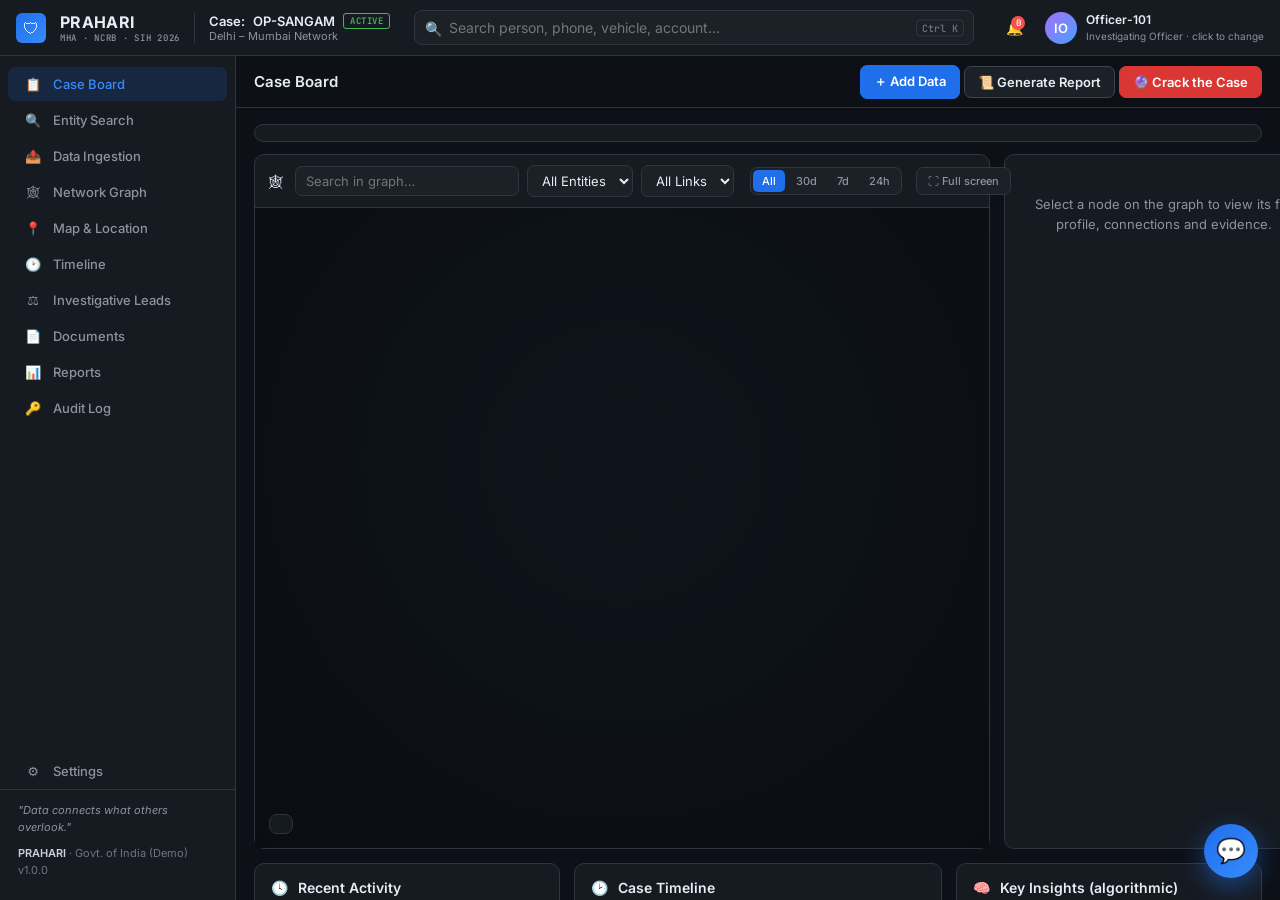
==== commit be5135a6: "Graph legibility: crisp strings, zoom-aware labels, tighter layout - edges: drop the glow shadow tha" ====
--- a/frontend/app.html
+++ b/frontend/app.html
@@ -88,10 +88,6 @@
 #tabsbar{position:fixed;top:var(--topbar);left:var(--sidebar);right:0;height:var(--tabs);z-index:30;
   display:flex;align-items:center;gap:4px;padding:0 18px;background:var(--bg);
   border-bottom:1px solid var(--border)}
-.tab{display:flex;align-items:center;gap:7px;padding:7px 13px;border-radius:7px;
-  color:var(--muted);font:500 13px var(--ui);cursor:pointer;user-select:none}
-.tab:hover{background:var(--panel2);color:var(--text)}
-.tab.on{background:var(--accent);color:#fff}
 .tabspring{flex:1}
 .viewtitle{font:600 15px var(--ui);color:var(--text)}
 .abtn{display:flex;align-items:center;gap:7px;padding:7px 13px;border-radius:7px;
@@ -125,7 +121,7 @@
 /* overview grid */
 .ov-grid{display:grid;grid-template-columns:1fr 340px;gap:14px;margin-bottom:14px}
 .ov-bottom{display:grid;grid-template-columns:1fr 1.2fr 1fr;gap:14px}
-@media(max-width:1400px){.ov-grid{grid-template-columns:1fr 320px}.stats{grid-template-columns:repeat(3,1fr)}}
+@media(max-width:1400px){.ov-grid{grid-template-columns:1fr 320px}}
 
 /* graph */
 .graphwrap{position:relative}
@@ -134,7 +130,7 @@
 .graphtools input,.graphtools select{background:var(--panel2);border:1px solid var(--border);
   border-radius:7px;color:var(--text);font:13px var(--ui);padding:6px 10px;outline:none}
 .graphtools input:focus,.graphtools select:focus{border-color:var(--accent)}
-#graph{height:600px;background:radial-gradient(circle at 50% 40%,#0f141c,#0a0d12)}
+#graph{height:640px;background:radial-gradient(circle at 50% 40%,#0f141c,#0a0d12)}
 .gfull{font:500 11px var(--ui);color:var(--muted);background:var(--panel2);
   border:1px solid var(--border);border-radius:7px;padding:6px 11px;margin-left:6px;flex-shrink:0}
 .gfull:hover{color:var(--text);border-color:var(--border2)}
